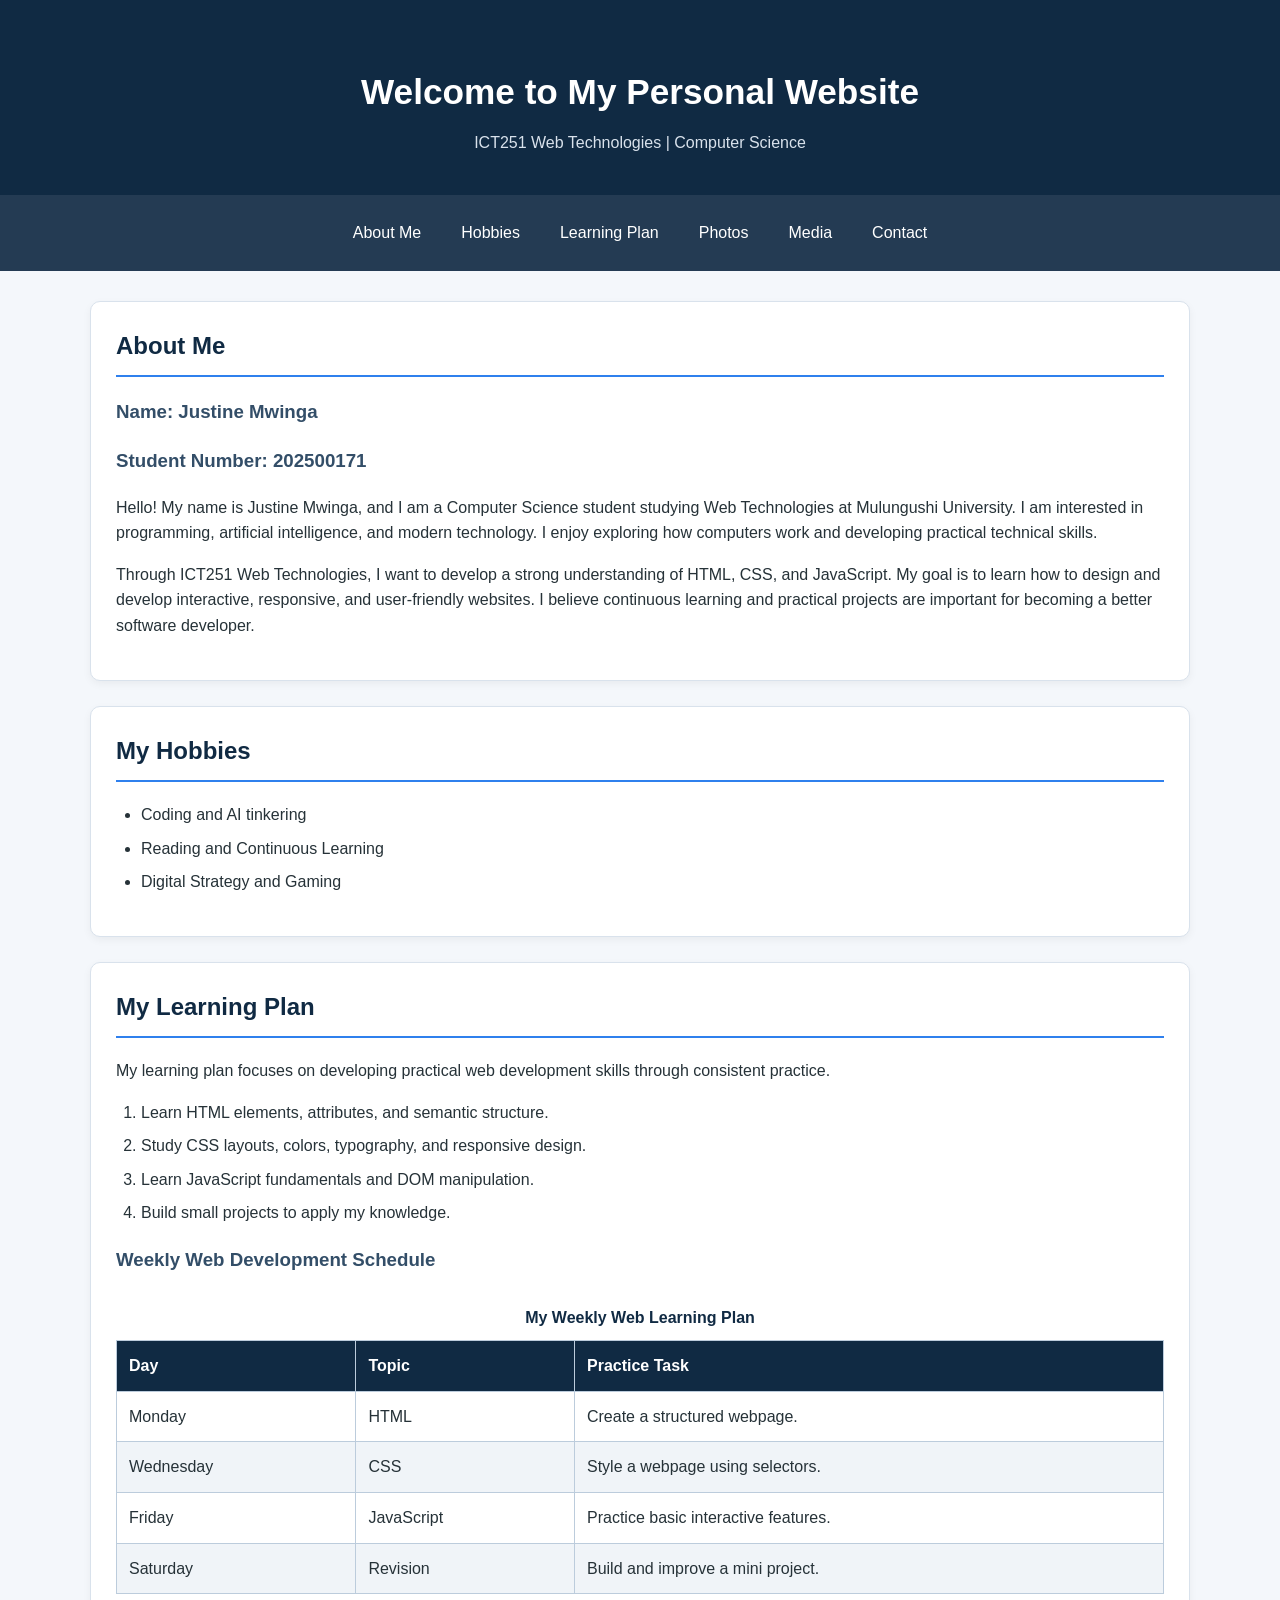
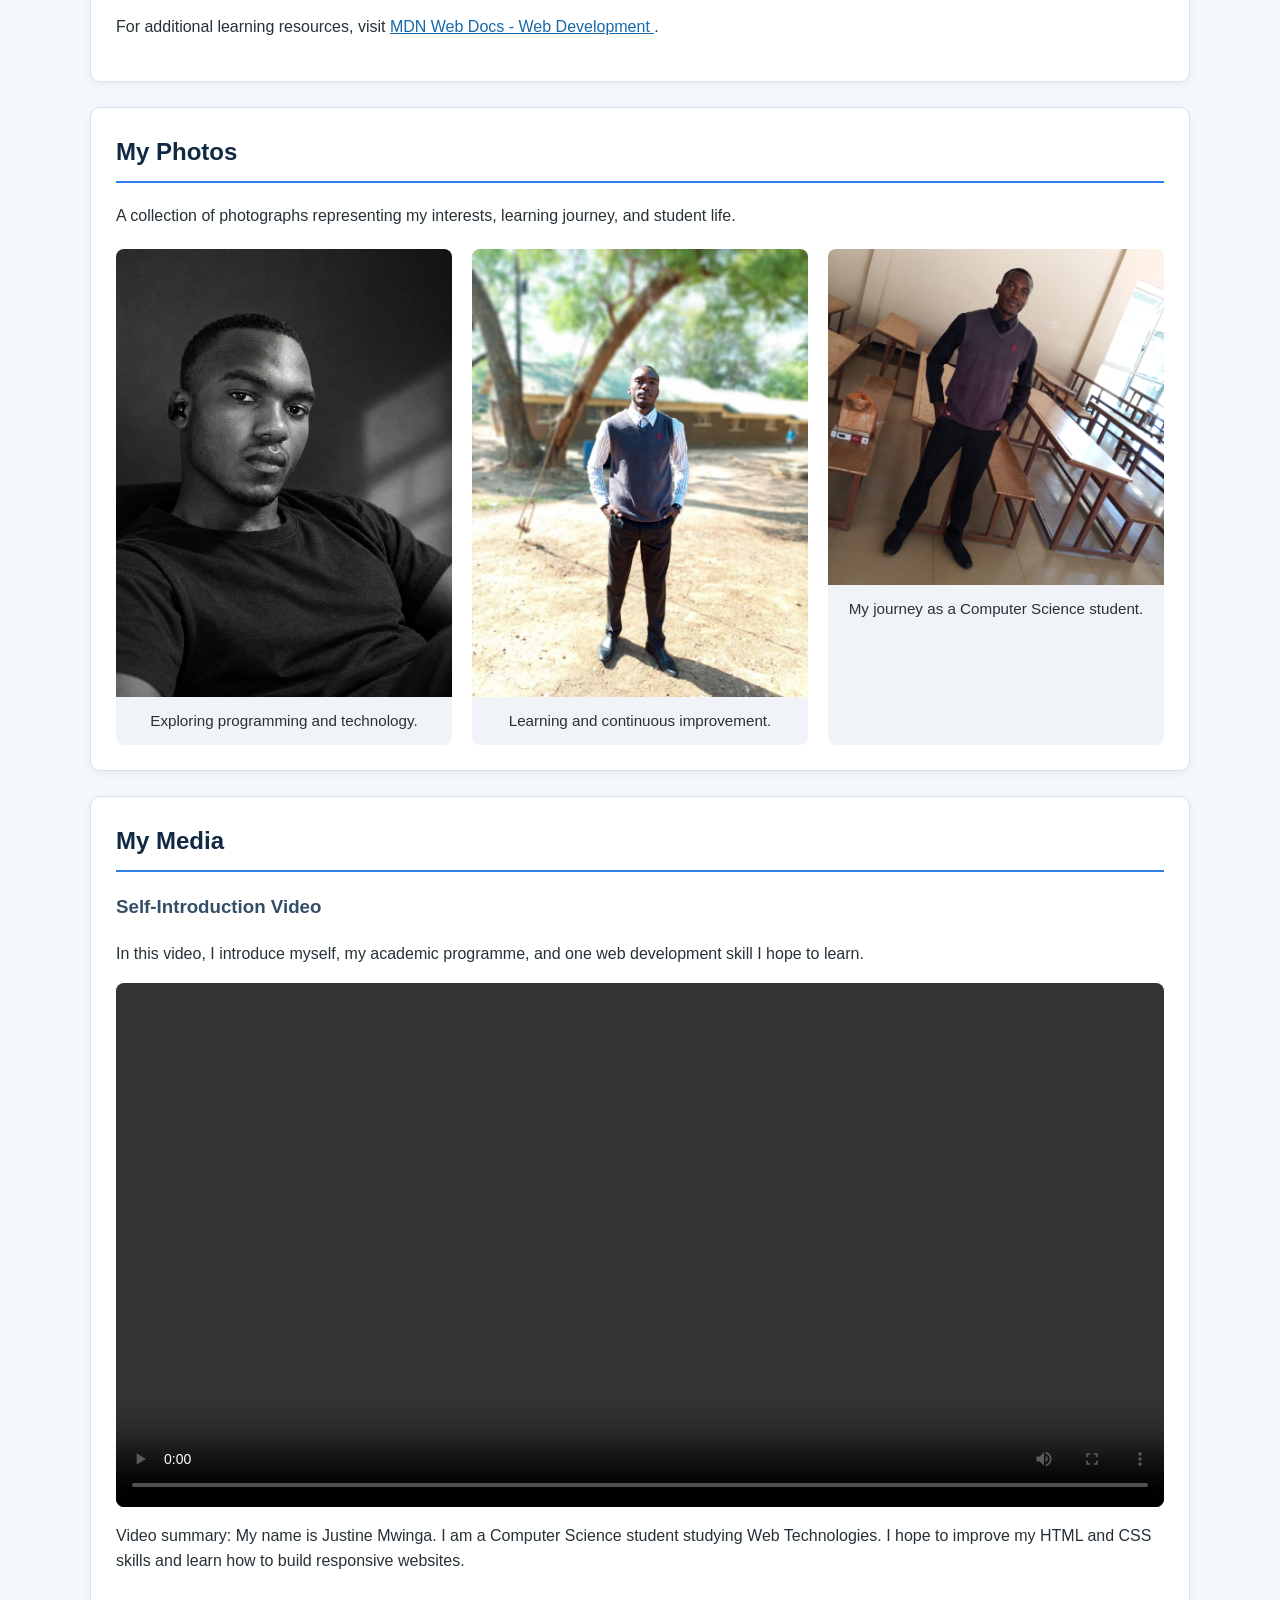
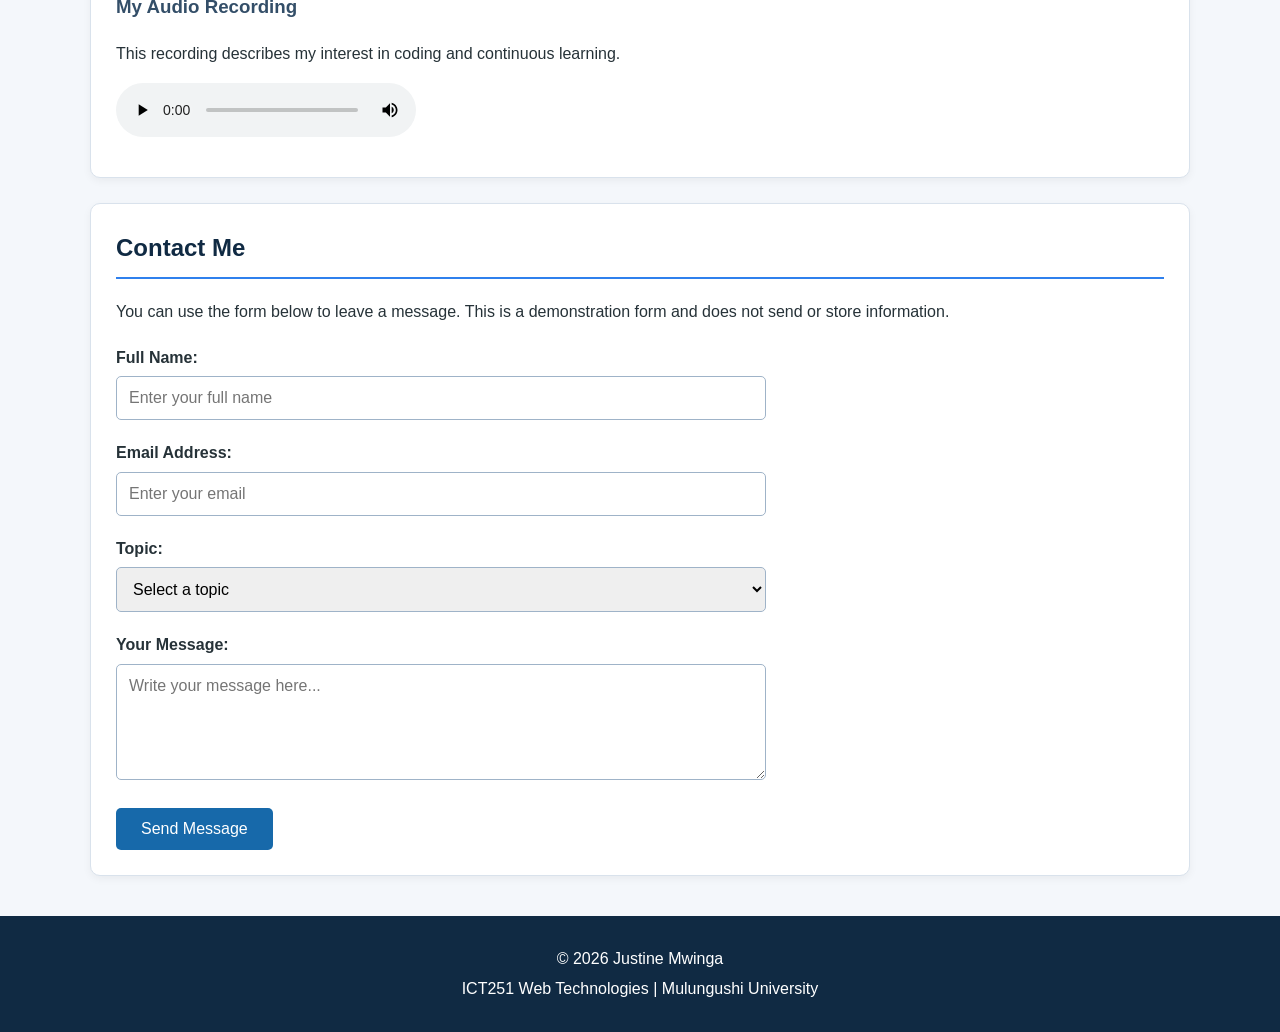
==== index.html @ 76a544ea "feat: complete ICT251 Activity 2 personal website" ====
<!DOCTYPE html>
<html lang="en">

<head>
    <meta charset="UTF-8">
    <meta name="viewport" content="width=device-width, initial-scale=1.0">

    <title>Justine Mwinga | Personal Website</title>

    <link rel="stylesheet" href="css/styles.css">
</head>

<body>

    <!-- HEADER -->
    <header class="site-header">
        <h1>Welcome to My Personal Website</h1>
        <p>ICT251 Web Technologies | Computer Science</p>
    </header>

    <!-- NAVIGATION -->
    <nav class="navbar">
        <a href="#about">About Me</a>
        <a href="#hobbies">Hobbies</a>
        <a href="#learning">Learning Plan</a>
        <a href="#photos">Photos</a>
        <a href="#media">Media</a>
        <a href="#contact">Contact</a>
    </nav>

    <!-- MAIN CONTENT -->
    <main>

        <!-- ABOUT ME -->
        <section id="about" class="content-section">
            <h2>About Me</h2>

            <h3>Name: Justine Mwinga</h3>
            <h3>Student Number: 202500171</h3>

            <p>
                Hello! My name is Justine Mwinga, and I am a Computer
                Science student studying Web Technologies at Mulungushi
                University. I am interested in programming, artificial
                intelligence, and modern technology. I enjoy exploring
                how computers work and developing practical technical
                skills.
            </p>

            <p>
                Through ICT251 Web Technologies, I want to develop
                a strong understanding of HTML, CSS, and JavaScript.
                My goal is to learn how to design and develop
                interactive, responsive, and user-friendly websites.
                I believe continuous learning and practical projects
                are important for becoming a better software developer.
            </p>
        </section>

        <!-- HOBBIES -->
        <section id="hobbies" class="content-section">
            <h2>My Hobbies</h2>

            <ul>
                <li>Coding and AI tinkering</li>
                <li>Reading and Continuous Learning</li>
                <li>Digital Strategy and Gaming</li>
            </ul>
        </section>

        <!-- LEARNING PLAN -->
        <section id="learning" class="content-section">
            <h2>My Learning Plan</h2>

            <p>
                My learning plan focuses on developing practical
                web development skills through consistent practice.
            </p>

            <ol>
                <li>Learn HTML elements, attributes, and semantic structure.</li>
                <li>Study CSS layouts, colors, typography, and responsive design.</li>
                <li>Learn JavaScript fundamentals and DOM manipulation.</li>
                <li>Build small projects to apply my knowledge.</li>
            </ol>

            <h3>Weekly Web Development Schedule</h3>

            <table>
                <caption>My Weekly Web Learning Plan</caption>

                <thead>
                    <tr>
                        <th>Day</th>
                        <th>Topic</th>
                        <th>Practice Task</th>
                    </tr>
                </thead>

                <tbody>
                    <tr>
                        <td>Monday</td>
                        <td>HTML</td>
                        <td>Create a structured webpage.</td>
                    </tr>

                    <tr>
                        <td>Wednesday</td>
                        <td>CSS</td>
                        <td>Style a webpage using selectors.</td>
                    </tr>

                    <tr>
                        <td>Friday</td>
                        <td>JavaScript</td>
                        <td>Practice basic interactive features.</td>
                    </tr>

                    <tr>
                        <td>Saturday</td>
                        <td>Revision</td>
                        <td>Build and improve a mini project.</td>
                    </tr>
                </tbody>
            </table>

            <p>
                For additional learning resources, visit
                <a href="https://developer.mozilla.org/en-US/docs/Web"
                   target="_blank"
                   rel="noopener noreferrer">
                    MDN Web Docs - Web Development
                </a>.
            </p>
        </section>

        <!-- PHOTO GALLERY -->
        <section id="photos" class="content-section">
            <h2>My Photos</h2>

            <p>
                A collection of photographs representing my
                interests, learning journey, and student life.
            </p>

            <div class="gallery">

                <figure>
                    <img src="images/photo1.png"
                         alt="A photograph representing my interest in coding">

                    <figcaption>
                        Exploring programming and technology.
                    </figcaption>
                </figure>

                <figure>
                    <img src="images/photo2.jpg"
                         alt="A photograph representing learning and education">

                    <figcaption>
                        Learning and continuous improvement.
                    </figcaption>
                </figure>

                <figure>
                    <img src="images/photo3.jpg"
                         alt="A photograph representing my university experience">

                    <figcaption>
                        My journey as a Computer Science student.
                    </figcaption>
                </figure>

            </div>
        </section>

        <!-- MEDIA -->
        <section id="media" class="content-section">
            <h2>My Media</h2>

            <h3>Self-Introduction Video</h3>

            <p>
                In this video, I introduce myself, my academic
                programme, and one web development skill I hope
                to learn.
            </p>

            <video controls>
                <source src="videos/introduction.mp4" type="video/mp4">
                Your browser does not support the video element.
            </video>

            <p>
                Video summary: My name is Justine Mwinga. I am a
                Computer Science student studying Web Technologies.
                I hope to improve my HTML and CSS skills and learn
                how to build responsive websites.
            </p>

            <h3>My Audio Recording</h3>

            <p>
                This recording describes my interest in coding
                and continuous learning.
            </p>

            <audio controls>
                <source src="videos/voice.opus" type="audio/mpeg">
                Your browser does not support the audio element.
            </audio>

        </section>

        <!-- CONTACT -->
        <section id="contact" class="content-section">
            <h2>Contact Me</h2>

            <p>
                You can use the form below to leave a message.
                This is a demonstration form and does not send
                or store information.
            </p>

            <form action="#" method="post">

                <div class="form-group">
                    <label for="name">Full Name:</label>

                    <input type="text"
                           id="name"
                           name="name"
                           placeholder="Enter your full name"
                           required>
                </div>

                <div class="form-group">
                    <label for="email">Email Address:</label>

                    <input type="email"
                           id="email"
                           name="email"
                           placeholder="Enter your email"
                           required>
                </div>

                <div class="form-group">
                    <label for="topic">Topic:</label>

                    <select id="topic" name="topic">
                        <option value="">Select a topic</option>
                        <option value="web-development">Web Development</option>
                        <option value="programming">Programming</option>
                        <option value="general">General Inquiry</option>
                    </select>
                </div>

                <div class="form-group">
                    <label for="message">Your Message:</label>

                    <textarea id="message"
                              name="message"
                              rows="5"
                              placeholder="Write your message here..."
                              required></textarea>
                </div>

                <button type="submit">Send Message</button>

            </form>
        </section>

    </main>

    <!-- FOOTER -->
    <footer class="site-footer">
        <p>&copy; 2026 Justine Mwinga</p>
        <p>ICT251 Web Technologies | Mulungushi University</p>
    </footer>

</body>

</html>
---- css/styles.css ----
/* GENERAL STYLING */

* {
    box-sizing: border-box;
}

body {
    margin: 0;
    font-family: Arial, Helvetica, sans-serif;
    font-size: 16px;
    line-height: 1.6;
    color: #263238;
    background-color: #f4f7fb;
}


/* HEADER */

.site-header {
    background-color: #102a43;
    color: white;
    text-align: center;
    padding: 40px 20px;
}

.site-header h1 {
    margin-bottom: 10px;
    font-size: 2.2rem;
}

.site-header p {
    margin: 0;
    color: #d9e2ec;
}


/* NAVIGATION */

.navbar {
    background-color: #243b53;
    display: flex;
    justify-content: center;
    flex-wrap: wrap;
    gap: 10px;
    padding: 15px;
}

.navbar a {
    color: white;
    text-decoration: none;
    padding: 10px 15px;
    border-radius: 5px;
    transition: background-color 0.3s ease;
}

.navbar a:hover,
.navbar a:focus {
    background-color: #486581;
    outline: 2px solid #9fb3c8;
}


/* MAIN CONTENT */

main {
    width: 90%;
    max-width: 1100px;
    margin: 30px auto;
}


/* REPEATED SECTIONS */

.content-section {
    background-color: white;
    padding: 25px;
    margin-bottom: 25px;
    border: 1px solid #d9e2ec;
    border-radius: 10px;
    box-shadow: 0 3px 8px rgba(0, 0, 0, 0.05);
}

.content-section h2 {
    color: #102a43;
    border-bottom: 2px solid #2f80ed;
    padding-bottom: 10px;
    margin-top: 0;
}

.content-section h3 {
    color: #334e68;
}


/* LISTS */

ul,
ol {
    padding-left: 25px;
}

li {
    margin-bottom: 8px;
}


/* TABLE */

table {
    width: 100%;
    border-collapse: collapse;
    margin: 20px 0;
    background-color: white;
}

caption {
    font-weight: bold;
    padding: 10px;
    color: #102a43;
}

th,
td {
    border: 1px solid #bcccdc;
    padding: 12px;
    text-align: left;
}

th {
    background-color: #102a43;
    color: white;
}

tbody tr:nth-child(even) {
    background-color: #f0f4f8;
}


/* LINKS */

a {
    color: #1769aa;
}

a:hover {
    color: #0b3c70;
}


/* PHOTO GALLERY */

.gallery {
    display: grid;
    grid-template-columns: repeat(auto-fit, minmax(220px, 1fr));
    gap: 20px;
    margin-top: 20px;
}

.gallery figure {
    margin: 0;
    background-color: #f0f4f8;
    border-radius: 8px;
    overflow: hidden;
}

.gallery img {
    width: 100%;
    max-width: 100%;
    height: auto;
    display: block;
}

.gallery figcaption {
    padding: 12px;
    text-align: center;
    font-size: 0.95rem;
}


/* VIDEO AND AUDIO */

video,
audio {
    display: block;
    max-width: 100%;
    margin: 15px 0;
}

video {
    width: 100%;
    border-radius: 8px;
}


/* CONTACT FORM */

form {
    max-width: 650px;
    margin-top: 20px;
}

.form-group {
    margin-bottom: 20px;
}

label {
    display: block;
    font-weight: bold;
    margin-bottom: 6px;
}

input,
select,
textarea {
    width: 100%;
    padding: 12px;
    border: 1px solid #9fb3c8;
    border-radius: 5px;
    font-family: inherit;
    font-size: 1rem;
}

input:focus,
select:focus,
textarea:focus {
    outline: 2px solid #2f80ed;
    border-color: #2f80ed;
}

textarea {
    resize: vertical;
}

button {
    background-color: #1769aa;
    color: white;
    border: none;
    padding: 12px 25px;
    border-radius: 5px;
    font-size: 1rem;
    cursor: pointer;
}

button:hover,
button:focus {
    background-color: #0b3c70;
}


/* FOOTER */

.site-footer {
    background-color: #102a43;
    color: white;
    text-align: center;
    padding: 25px;
    margin-top: 40px;
}

.site-footer p {
    margin: 5px;
}


/* MOBILE RESPONSIVENESS */

@media (max-width: 600px) {

    .site-header h1 {
        font-size: 1.6rem;
    }

    .navbar {
        flex-direction: column;
        align-items: stretch;
        text-align: center;
    }

    main {
        width: 94%;
        margin: 15px auto;
    }

    .content-section {
        padding: 18px;
    }

    table {
        font-size: 0.85rem;
    }

    th,
    td {
        padding: 8px;
    }
}
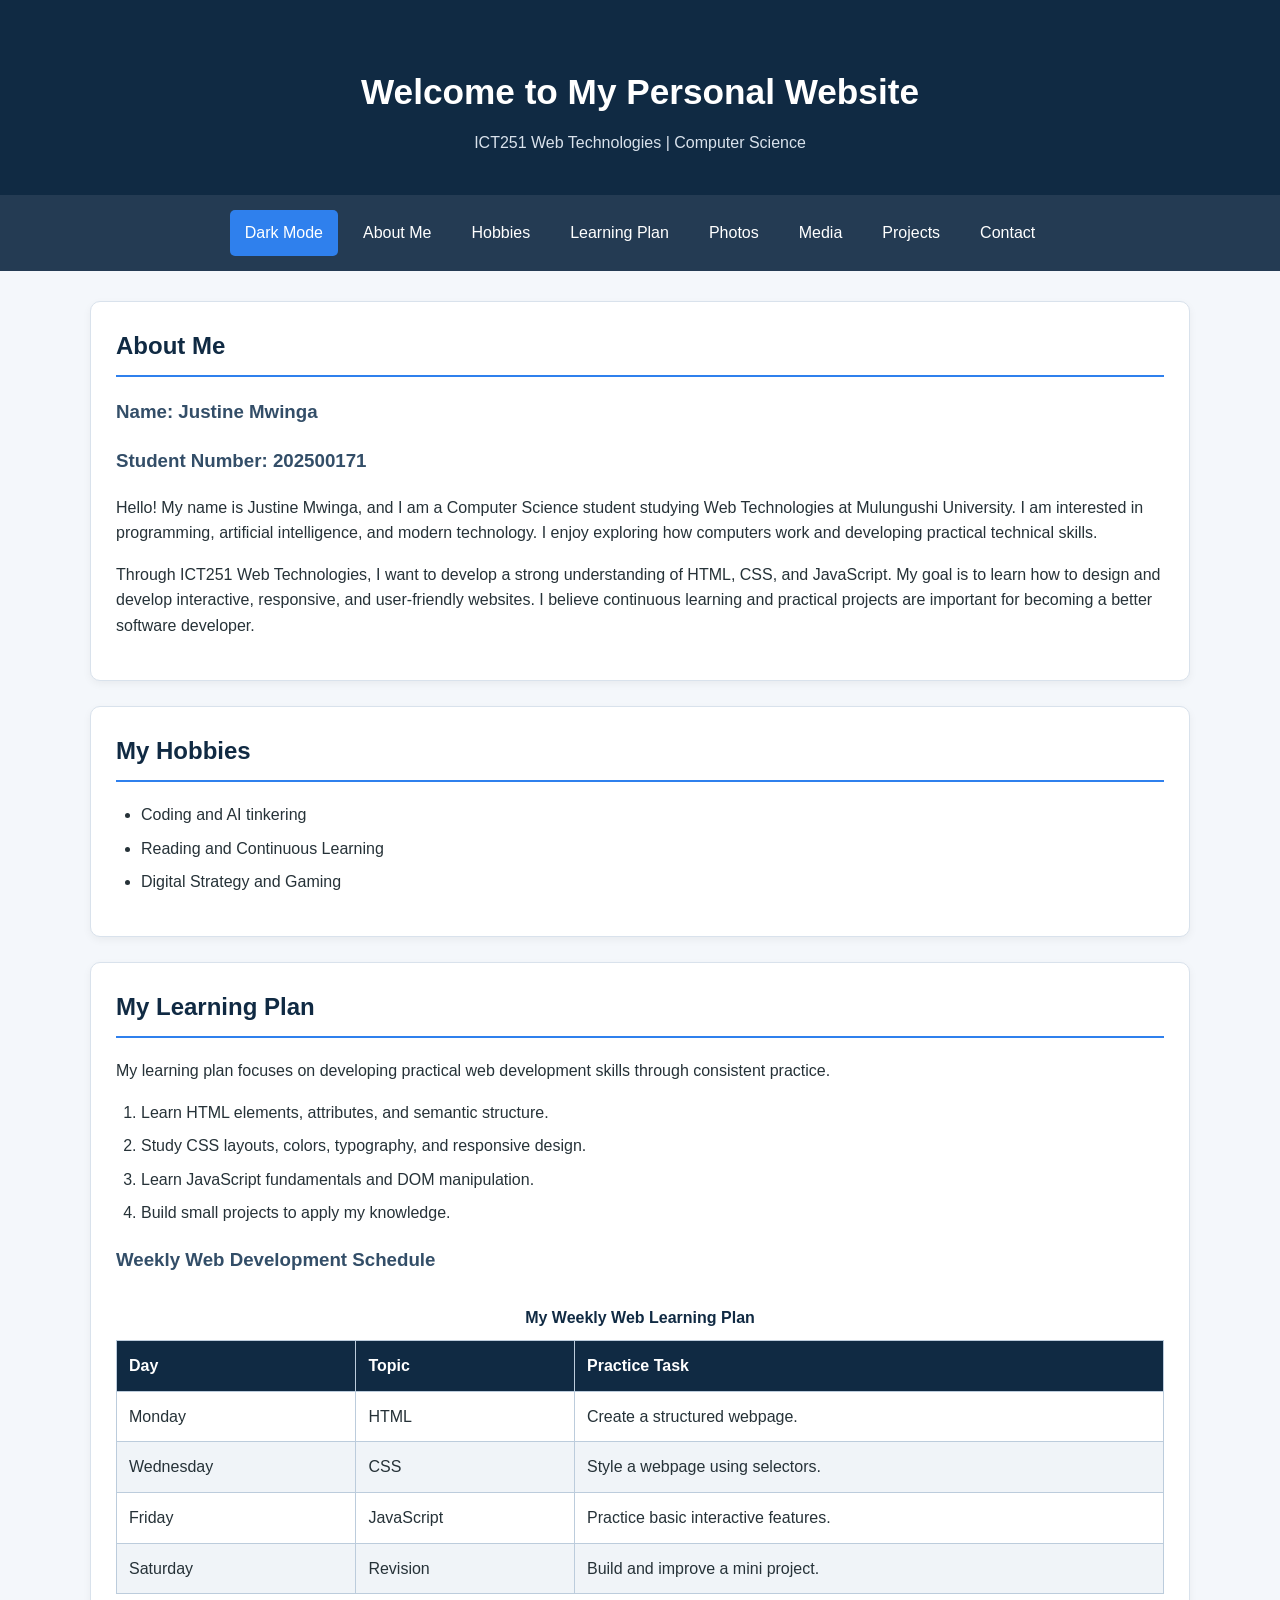
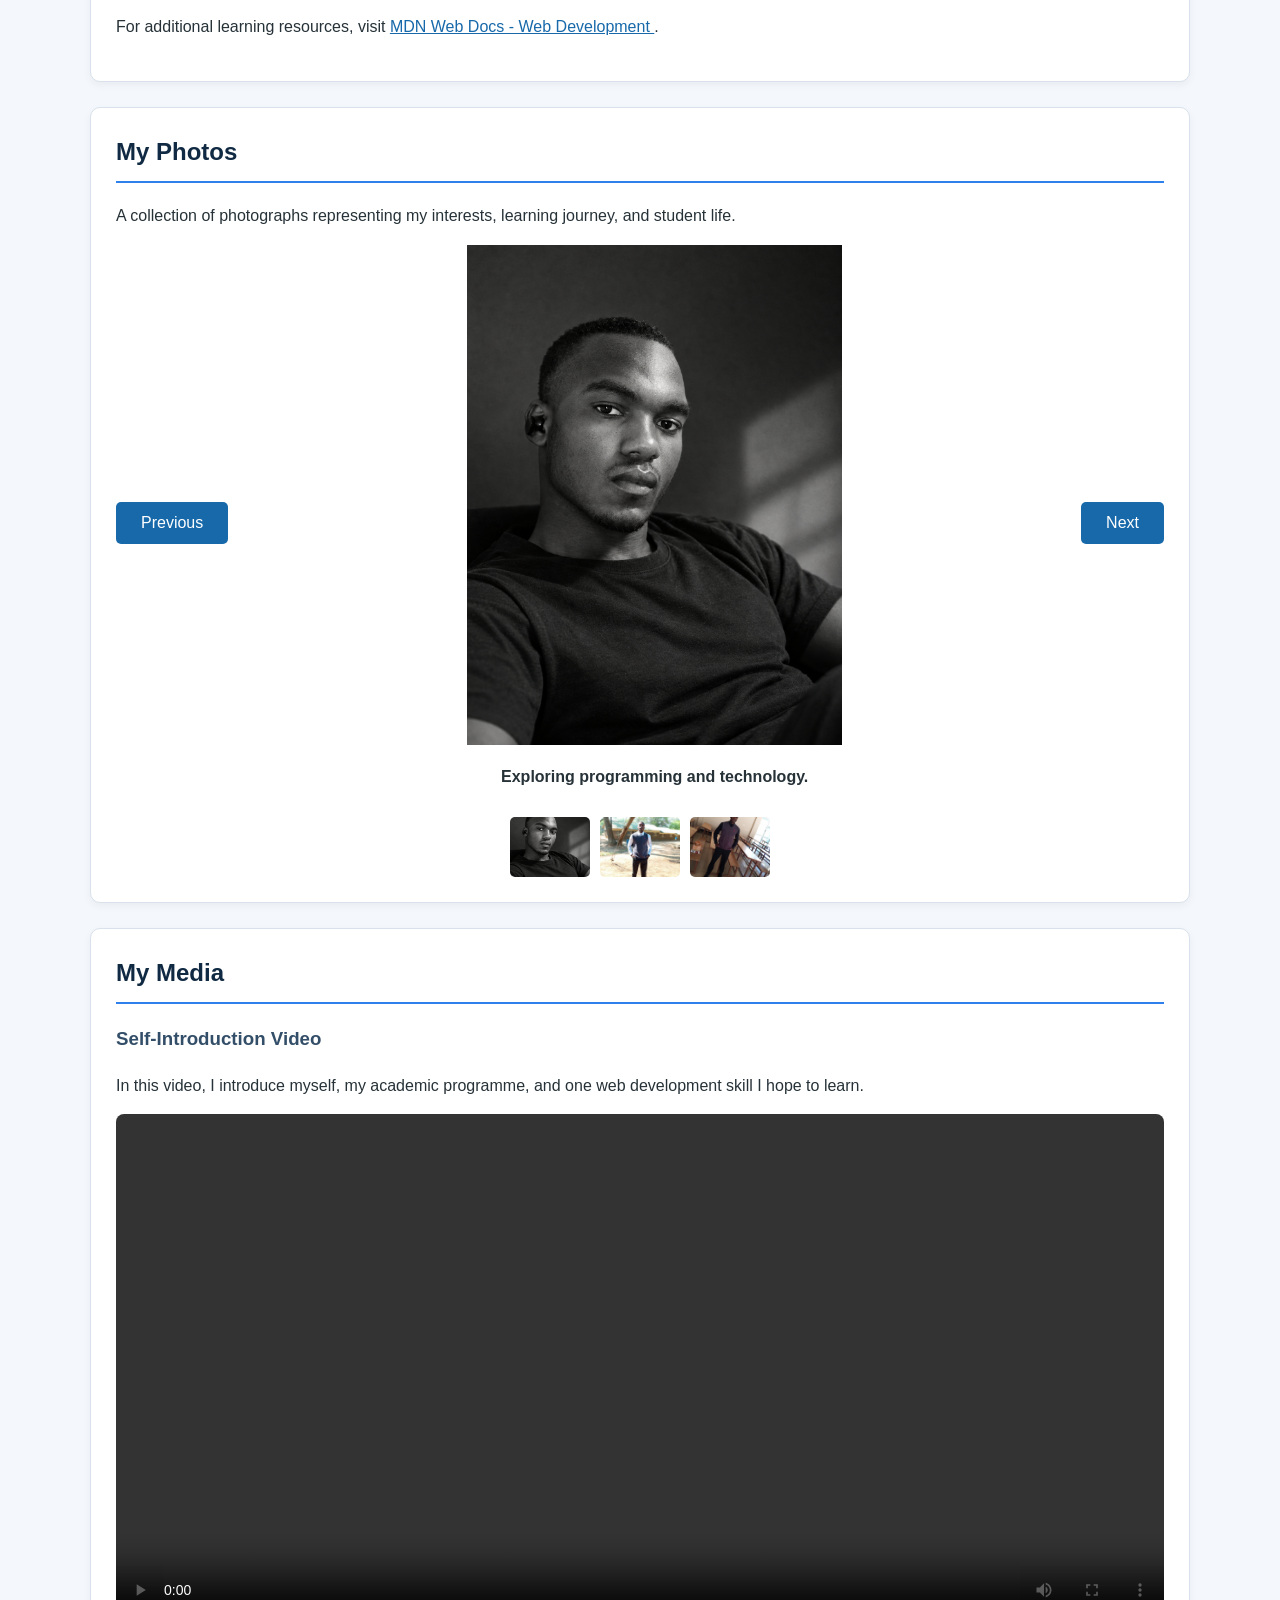
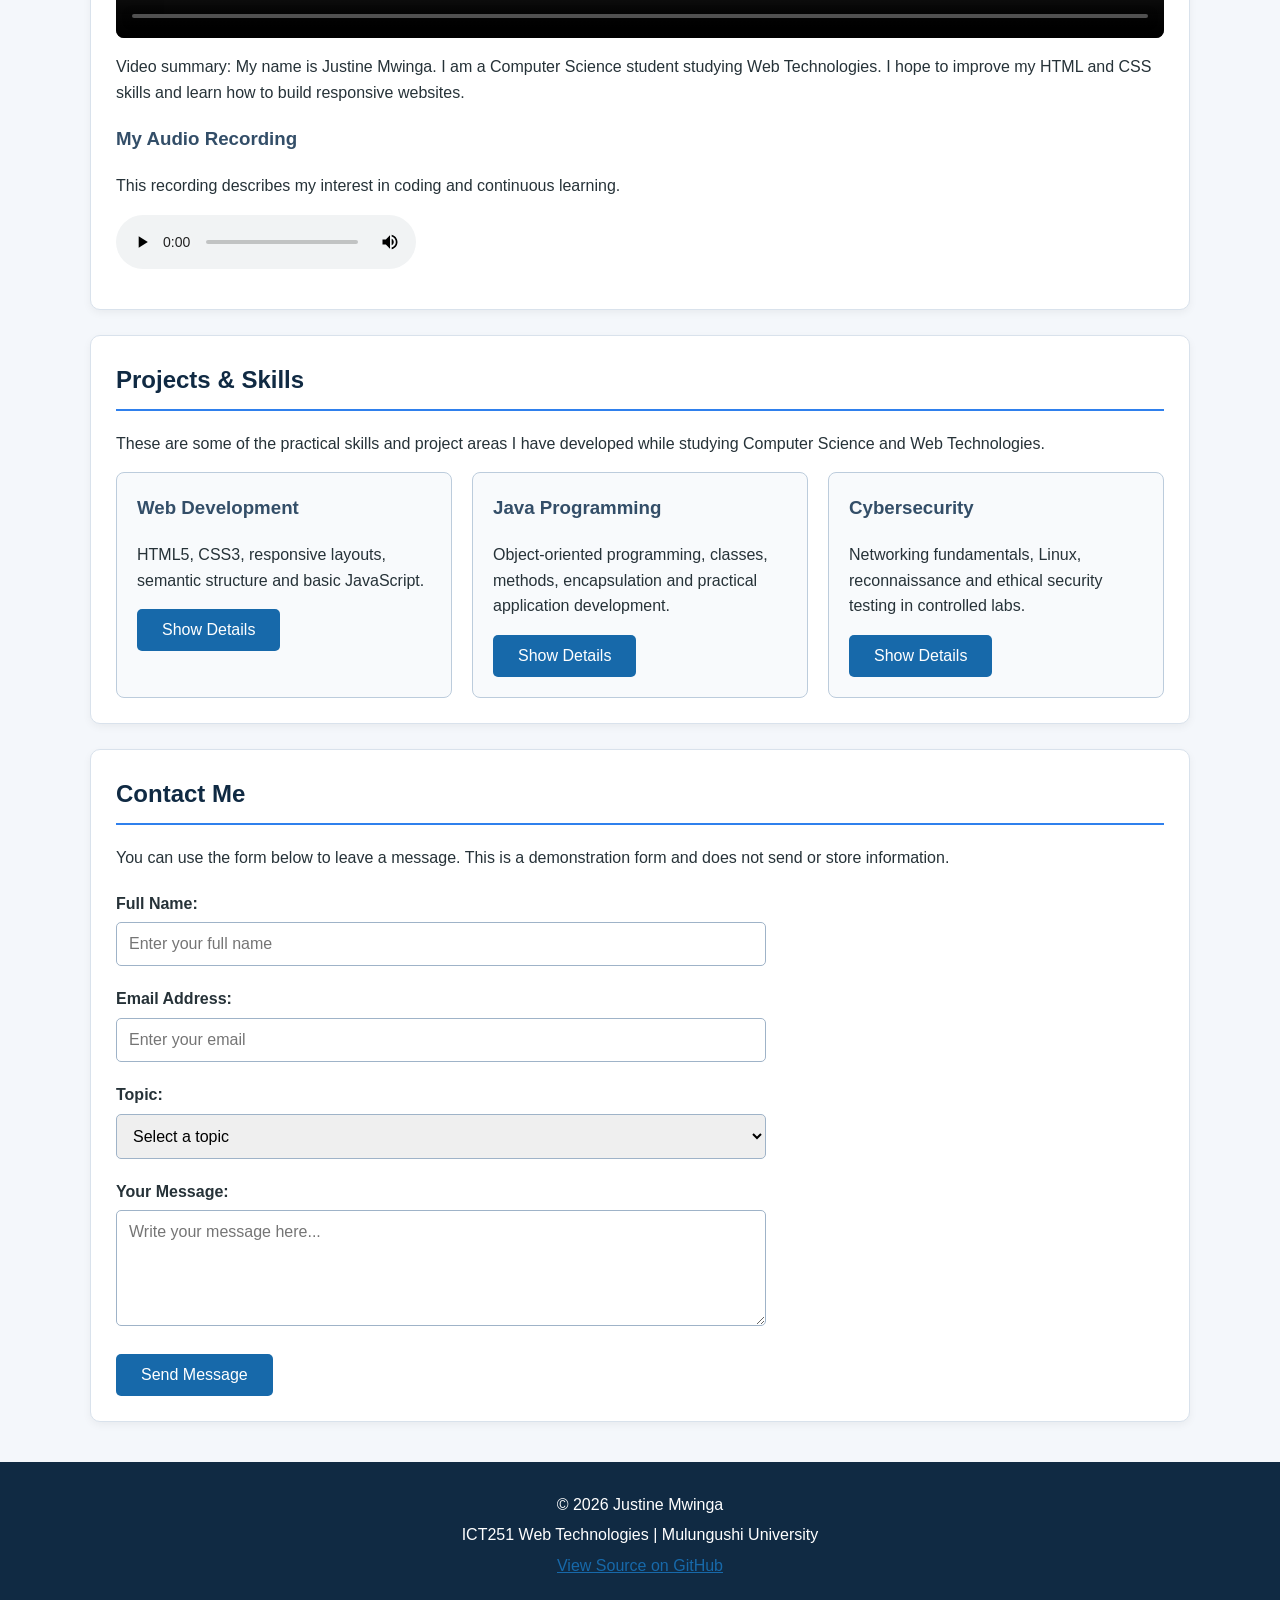
==== commit ce2a6e11: "Complete ICT251 Activity 3" ====
--- a/index.html
+++ b/index.html
@@ -8,6 +8,7 @@
     <title>Justine Mwinga | Personal Website</title>
 
     <link rel="stylesheet" href="css/styles.css">
+    <script src="js/script.js" defer></script>
 </head>
 
 <body>
@@ -19,12 +20,14 @@
     </header>
 
     <!-- NAVIGATION -->
-    <nav class="navbar">
+    <nav class="navbar" aria-label="Main navigation">
+        <button type="button" id="theme-toggle" class="nav-action">Dark Mode</button>
         <a href="#about">About Me</a>
         <a href="#hobbies">Hobbies</a>
         <a href="#learning">Learning Plan</a>
         <a href="#photos">Photos</a>
         <a href="#media">Media</a>
+        <a href="#projects">Projects</a>
         <a href="#contact">Contact</a>
     </nav>
 
@@ -143,35 +146,20 @@
                 interests, learning journey, and student life.
             </p>
 
-            <div class="gallery">
-
-                <figure>
-                    <img src="images/photo1.png"
+            <div class="gallery-viewer">
+                <button type="button" id="previous-photo">Previous</button>
+                <figure class="featured-photo">
+                    <img id="gallery-image" src="images/photo1.png"
                          alt="A photograph representing my interest in coding">
-
-                    <figcaption>
-                        Exploring programming and technology.
-                    </figcaption>
+                    <figcaption id="gallery-caption">Exploring programming and technology.</figcaption>
                 </figure>
-
-                <figure>
-                    <img src="images/photo2.jpg"
-                         alt="A photograph representing learning and education">
-
-                    <figcaption>
-                        Learning and continuous improvement.
-                    </figcaption>
-                </figure>
-
-                <figure>
-                    <img src="images/photo3.jpg"
-                         alt="A photograph representing my university experience">
-
-                    <figcaption>
-                        My journey as a Computer Science student.
-                    </figcaption>
-                </figure>
-
+                <button type="button" id="next-photo">Next</button>
+            </div>
+
+            <div class="gallery-thumbnails" aria-label="Photo gallery">
+                <img src="images/photo1.png" alt="Coding and technology thumbnail">
+                <img src="images/photo2.jpg" alt="Learning and education thumbnail">
+                <img src="images/photo3.jpg" alt="University experience thumbnail">
             </div>
         </section>
 
@@ -207,10 +195,45 @@
             </p>
 
             <audio controls>
-                <source src="videos/voice.opus" type="audio/mpeg">
+                <source src="videos/voice.opus" type="audio/ogg; codecs=opus">
                 Your browser does not support the audio element.
             </audio>
 
+        </section>
+
+        <!-- PROJECTS / SKILLS -->
+        <section id="projects" class="content-section">
+            <h2>Projects &amp; Skills</h2>
+            <p>These are some of the practical skills and project areas I have developed while studying Computer Science and Web Technologies.</p>
+
+            <div class="project-grid">
+                <article class="project-card">
+                    <h3>Web Development</h3>
+                    <p>HTML5, CSS3, responsive layouts, semantic structure and basic JavaScript.</p>
+                    <button type="button" class="details-toggle" aria-expanded="false">Show Details</button>
+                    <div class="project-details" hidden>
+                        <p>I can structure pages with semantic HTML, style them with external CSS and add interactive behaviour with JavaScript and DOM events.</p>
+                    </div>
+                </article>
+
+                <article class="project-card">
+                    <h3>Java Programming</h3>
+                    <p>Object-oriented programming, classes, methods, encapsulation and practical application development.</p>
+                    <button type="button" class="details-toggle" aria-expanded="false">Show Details</button>
+                    <div class="project-details" hidden>
+                        <p>I am developing Java applications using OOP principles and modern project structures.</p>
+                    </div>
+                </article>
+
+                <article class="project-card">
+                    <h3>Cybersecurity</h3>
+                    <p>Networking fundamentals, Linux, reconnaissance and ethical security testing in controlled labs.</p>
+                    <button type="button" class="details-toggle" aria-expanded="false">Show Details</button>
+                    <div class="project-details" hidden>
+                        <p>My cybersecurity learning includes practical lab work, network discovery and vulnerability investigation in authorized environments.</p>
+                    </div>
+                </article>
+            </div>
         </section>
 
         <!-- CONTACT -->
@@ -267,6 +290,7 @@
                 </div>
 
                 <button type="submit">Send Message</button>
+                <p id="form-feedback" class="form-feedback" aria-live="polite"></p>
 
             </form>
         </section>
@@ -277,6 +301,7 @@
     <footer class="site-footer">
         <p>&copy; 2026 Justine Mwinga</p>
         <p>ICT251 Web Technologies | Mulungushi University</p>
+        <p><a href="https://github.com/infintyknowledge0/myweb-" target="_blank" rel="noopener noreferrer">View Source on GitHub</a></p>
     </footer>
 
 </body>
--- a/css/styles.css
+++ b/css/styles.css
@@ -293,4 +293,161 @@
     td {
         padding: 8px;
     }
-}+}
+
+/* ACTIVITY 3 INTERACTIVE FEATURES */
+.nav-action {
+    background-color: #2f80ed;
+    padding: 10px 15px;
+}
+
+.nav-action:hover,
+.nav-action:focus {
+    background-color: #0b3c70;
+}
+
+.project-grid {
+    display: grid;
+    grid-template-columns: repeat(auto-fit, minmax(220px, 1fr));
+    gap: 20px;
+}
+
+.project-card {
+    padding: 20px;
+    border: 1px solid #bcccdc;
+    border-radius: 8px;
+    background-color: #f8fafc;
+}
+
+.project-card h3 {
+    margin-top: 0;
+}
+
+.project-details {
+    margin-top: 15px;
+    padding: 12px;
+    border-left: 4px solid #2f80ed;
+    background-color: #eaf2fb;
+}
+
+.gallery-viewer {
+    display: grid;
+    grid-template-columns: auto minmax(0, 1fr) auto;
+    align-items: center;
+    gap: 15px;
+}
+
+.featured-photo {
+    margin: 0;
+    text-align: center;
+}
+
+.featured-photo img {
+    width: 100%;
+    max-width: 700px;
+    max-height: 500px;
+    object-fit: contain;
+    border-radius: 8px;
+}
+
+.featured-photo figcaption {
+    padding: 12px;
+    font-weight: bold;
+}
+
+.gallery-thumbnails {
+    display: flex;
+    gap: 10px;
+    margin-top: 15px;
+    justify-content: center;
+}
+
+.gallery-thumbnails img {
+    width: 80px;
+    height: 60px;
+    object-fit: cover;
+    border-radius: 5px;
+}
+
+.form-feedback {
+    padding: 12px;
+    border-radius: 5px;
+    margin-top: 15px;
+}
+
+.form-feedback:empty {
+    display: none;
+}
+
+.form-feedback.error {
+    background-color: #fdecec;
+    color: #8a1c1c;
+    border: 1px solid #e0a0a0;
+}
+
+.form-feedback.success {
+    background-color: #eaf7ed;
+    color: #185c2b;
+    border: 1px solid #9ac9a5;
+}
+
+/* Activity 3 dark theme */
+body.dark-theme {
+    color: #e6edf3;
+    background-color: #111827;
+}
+
+body.dark-theme .content-section {
+    background-color: #1f2937;
+    border-color: #374151;
+}
+
+body.dark-theme .content-section h2,
+body.dark-theme .content-section h3,
+body.dark-theme caption {
+    color: #dbeafe;
+}
+
+body.dark-theme .project-card {
+    background-color: #273449;
+    border-color: #4b5563;
+}
+
+body.dark-theme .project-details {
+    background-color: #1e3a5f;
+}
+
+body.dark-theme table {
+    background-color: #1f2937;
+}
+
+body.dark-theme tbody tr:nth-child(even) {
+    background-color: #273449;
+}
+
+body.dark-theme input,
+body.dark-theme select,
+body.dark-theme textarea {
+    background-color: #111827;
+    color: #f9fafb;
+    border-color: #6b7280;
+}
+
+body.dark-theme .site-footer a,
+body.dark-theme a {
+    color: #7dd3fc;
+}
+
+@media (max-width: 600px) {
+    .gallery-viewer {
+        grid-template-columns: 1fr;
+    }
+
+    .gallery-viewer button {
+        width: 100%;
+    }
+
+    .gallery-thumbnails {
+        flex-wrap: wrap;
+    }
+}
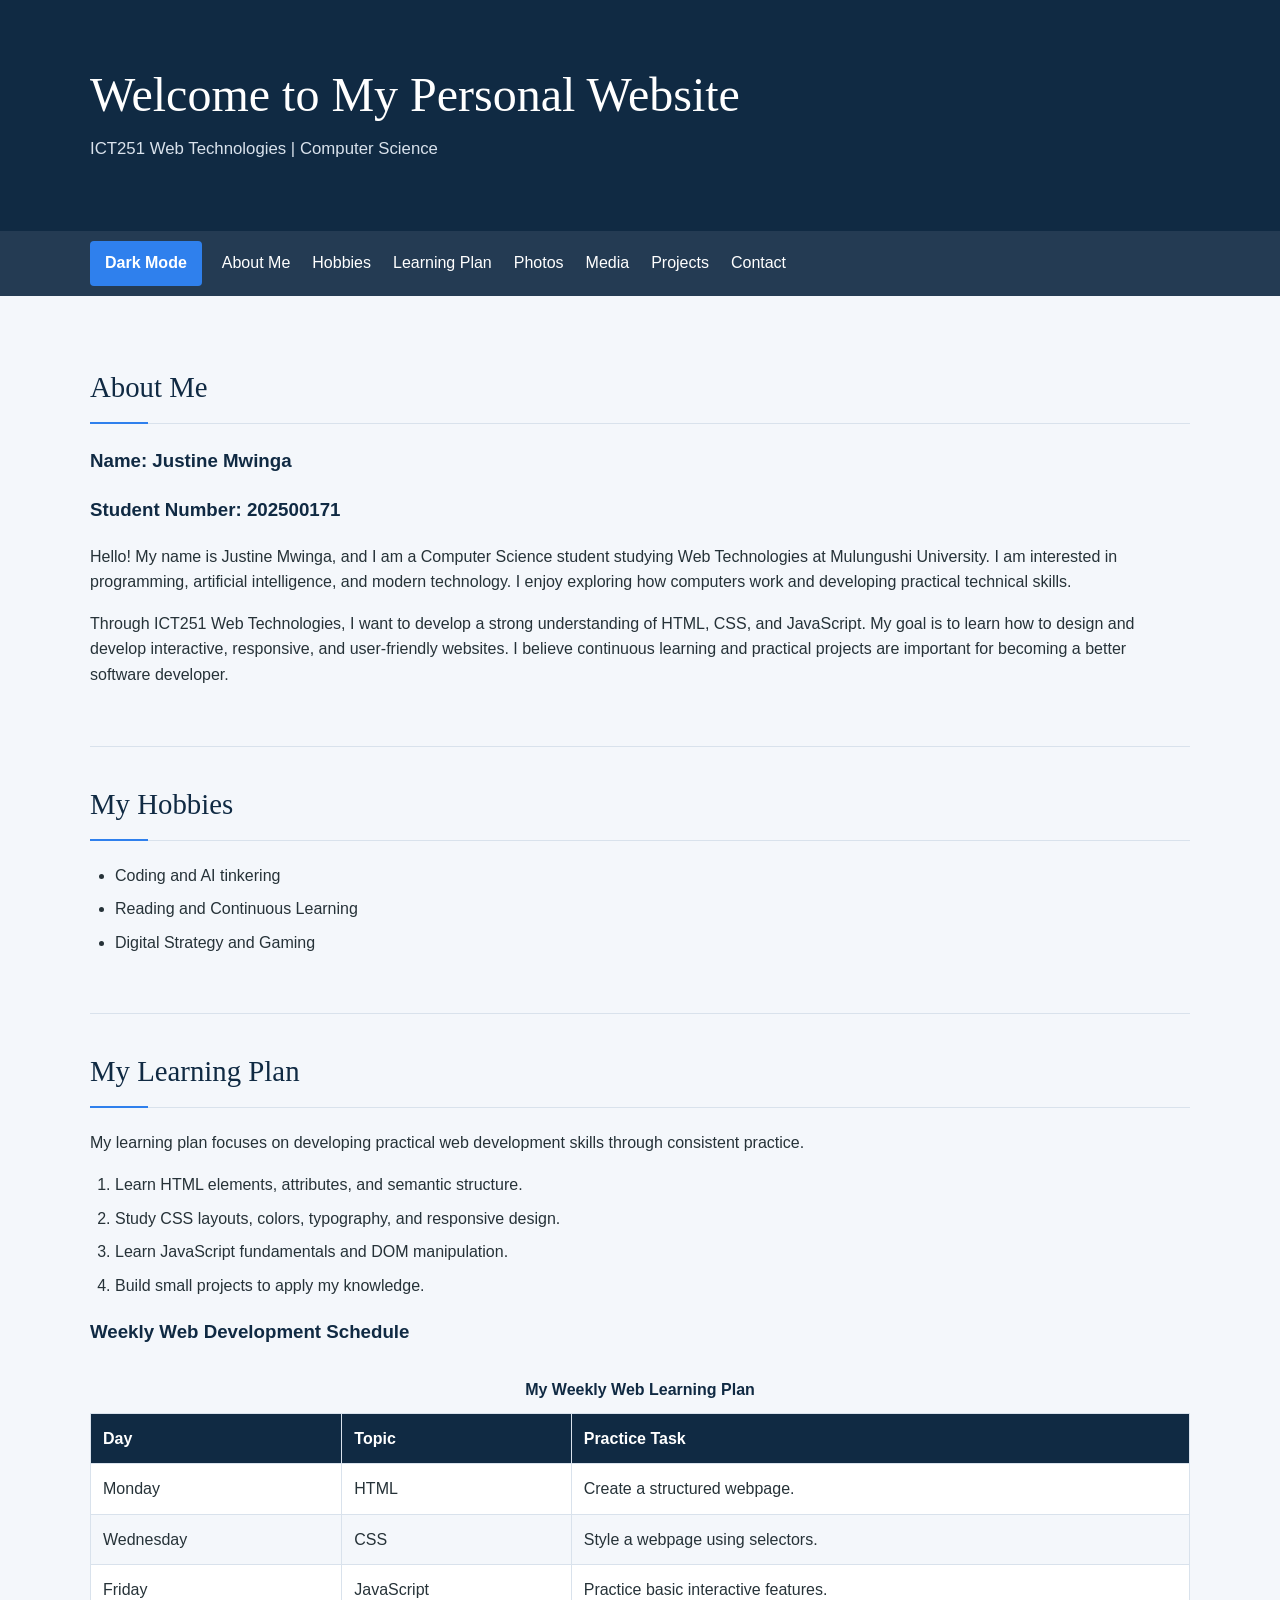
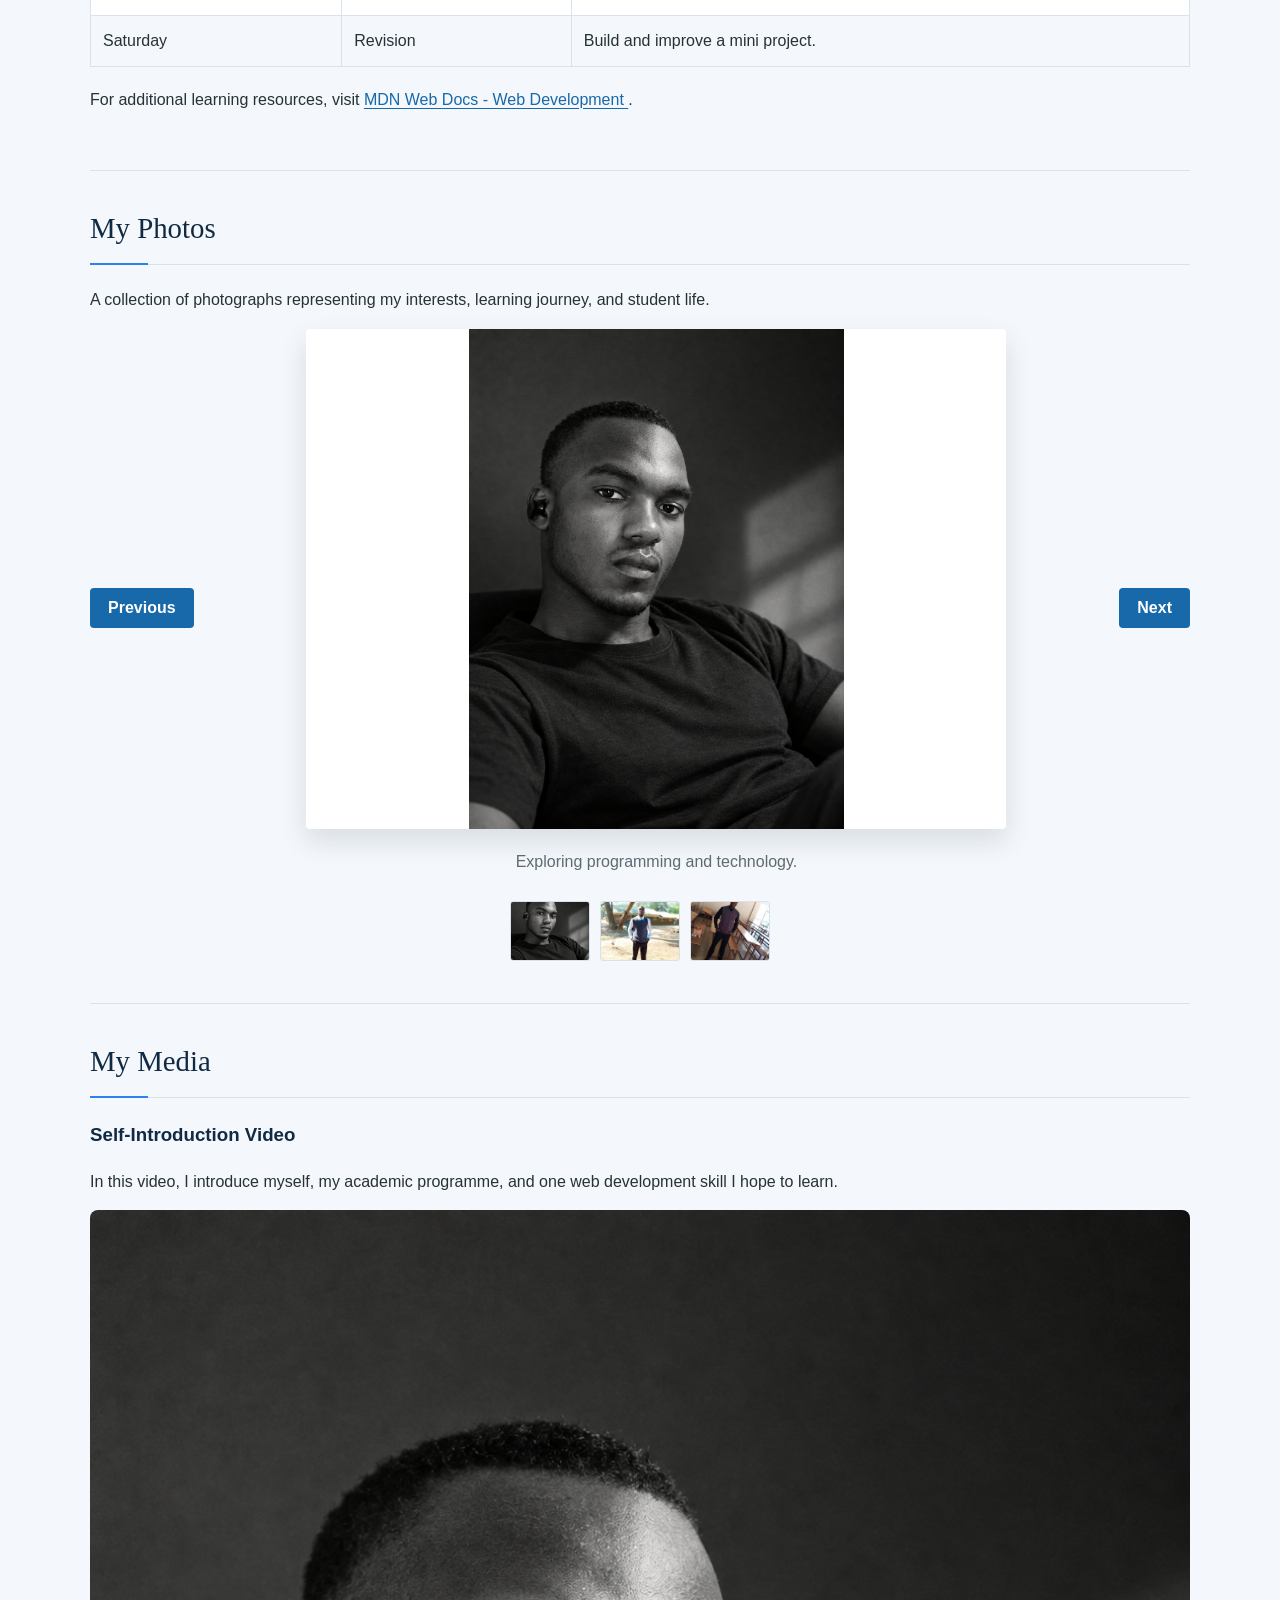
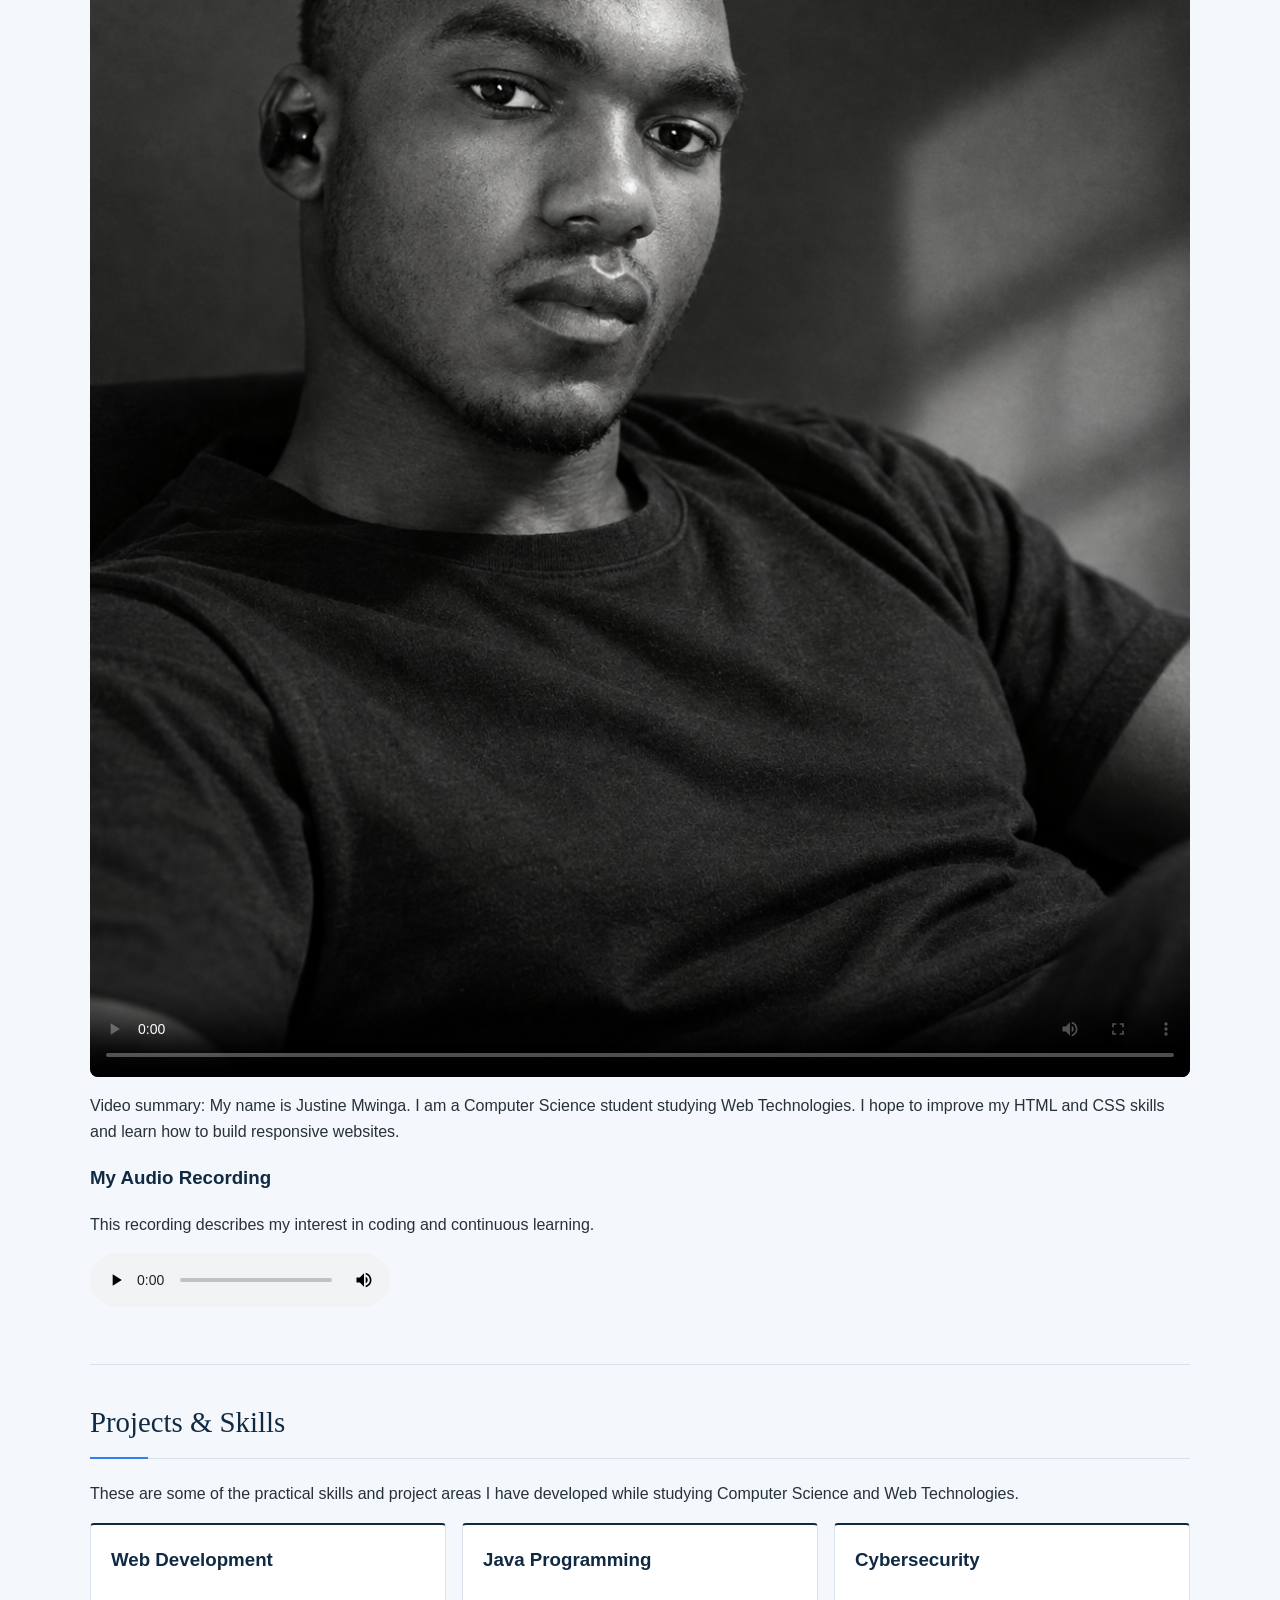
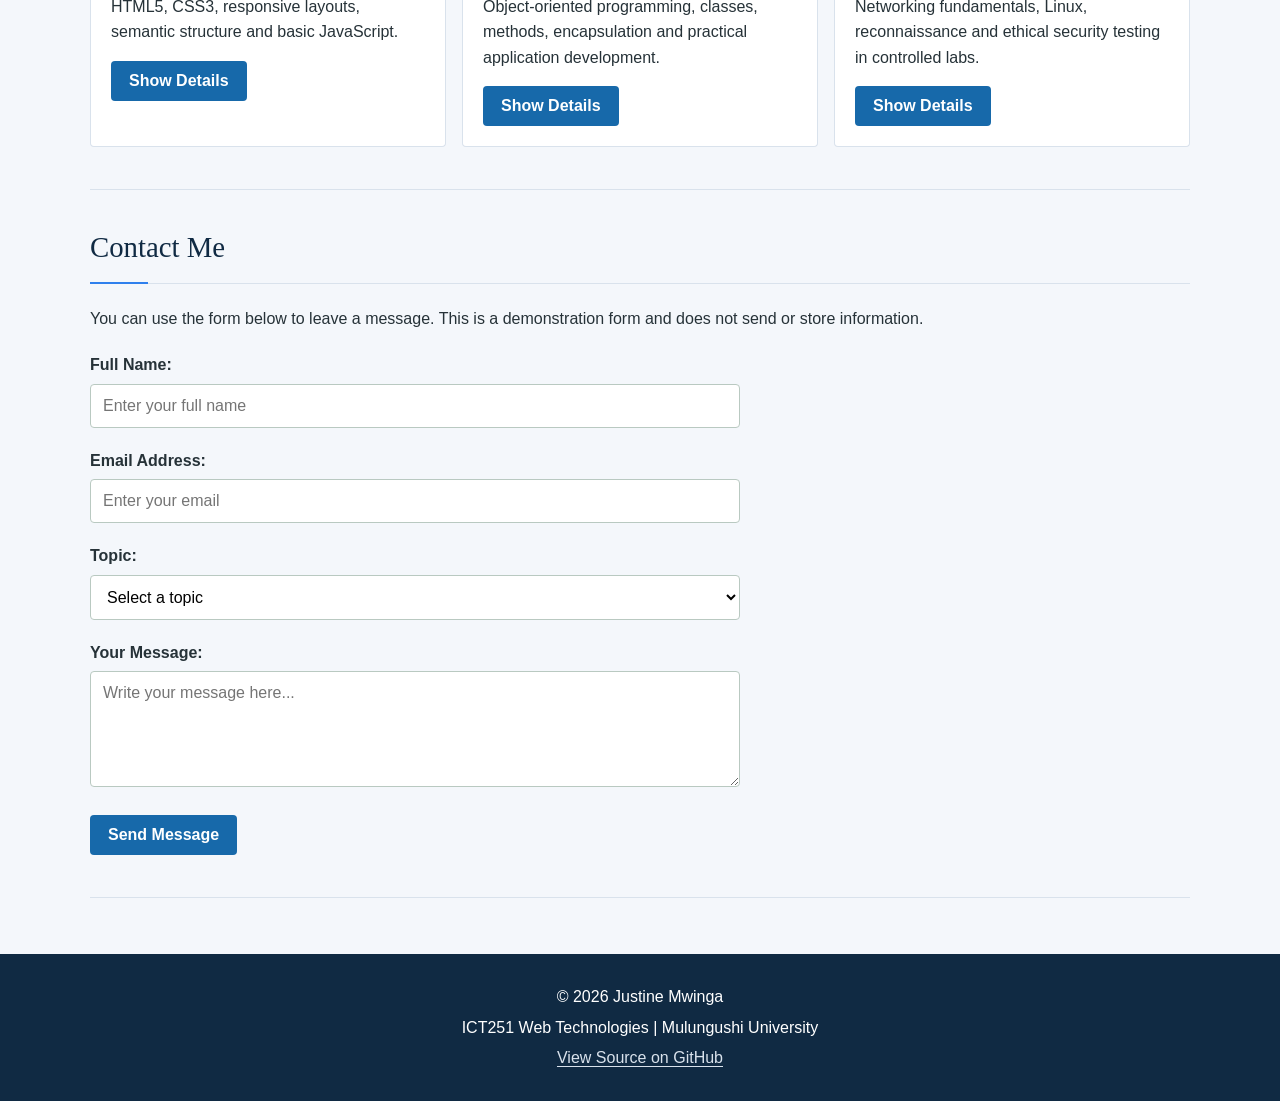
==== commit 4b8db6aa: "changed the color from green to blue" ====
--- a/index.html
+++ b/index.html
@@ -175,7 +175,7 @@
                 to learn.
             </p>
 
-            <video controls>
+            <video controls poster="images/photo1.png">
                 <source src="videos/introduction.mp4" type="video/mp4">
                 Your browser does not support the video element.
             </video>
--- a/css/styles.css
+++ b/css/styles.css
@@ -451,3 +451,323 @@
         flex-wrap: wrap;
     }
 }
+
+/* EDITORIAL VISUAL REFINEMENT */
+:root {
+    --page: #f4f7fb;
+    --surface: #ffffff;
+    --ink: #263238;
+    --muted: #5d6b73;
+    --forest: #102a43;
+    --forest-deep: #243b53;
+    --accent: #1769aa;
+    --accent-hover: #0b3c70;
+    --line: #d9e2ec;
+    --soft: #eaf2fb;
+}
+
+body {
+    color: var(--ink);
+    background-color: var(--page);
+    font-family: 'Trebuchet MS', 'Segoe UI', sans-serif;
+}
+
+.site-header {
+    padding: 68px max(5vw, calc((100% - 1100px) / 2));
+    background-color: var(--forest);
+    text-align: left;
+}
+
+.site-header h1 {
+    max-width: 760px;
+    margin: 0 0 14px;
+    font-family: Georgia, 'Times New Roman', serif;
+    font-size: 3rem;
+    font-weight: 500;
+    line-height: 1.12;
+}
+
+.site-header p {
+    color: #d9e2ec;
+    font-size: 1.05rem;
+}
+
+.navbar {
+    position: sticky;
+    top: 0;
+    z-index: 10;
+    justify-content: flex-start;
+    gap: 4px 18px;
+    padding: 10px max(5vw, calc((100% - 1100px) / 2));
+    background-color: var(--forest-deep);
+}
+
+.navbar a {
+    padding: 9px 2px;
+    border-bottom: 2px solid transparent;
+    border-radius: 0;
+    color: #ffffff;
+    white-space: nowrap;
+    transition: border-color 180ms ease, color 180ms ease;
+}
+
+.navbar a:hover,
+.navbar a:focus-visible {
+    border-bottom-color: #9fb3c8;
+    background: transparent;
+    color: #ffffff;
+    outline: none;
+}
+
+.navbar a:focus-visible,
+button:focus-visible,
+a:focus-visible,
+input:focus-visible,
+select:focus-visible,
+textarea:focus-visible {
+    outline: 3px solid #d98b6d;
+    outline-offset: 3px;
+}
+
+main {
+    width: min(90%, 1100px);
+    margin: 34px auto 56px;
+}
+
+.content-section {
+    margin: 0;
+    padding: 34px 0 42px;
+    border: 0;
+    border-bottom: 1px solid var(--line);
+    border-radius: 0;
+    background: transparent;
+    box-shadow: none;
+}
+
+.content-section h2 {
+    position: relative;
+    margin-bottom: 22px;
+    padding-bottom: 13px;
+    border-bottom: 1px solid var(--line);
+    color: var(--forest);
+    font-family: Georgia, 'Times New Roman', serif;
+    font-size: 1.8rem;
+    font-weight: 500;
+}
+
+.content-section h2::after {
+    position: absolute;
+    bottom: -1px;
+    left: 0;
+    width: 58px;
+    height: 2px;
+    background: #2f80ed;
+    content: '';
+}
+
+.content-section h3,
+caption {
+    color: var(--forest);
+}
+
+a {
+    color: #1769aa;
+    text-underline-offset: 3px;
+}
+
+a:hover {
+    color: #0b3c70;
+}
+
+th {
+    background-color: var(--forest);
+}
+
+th,
+td {
+    border-color: var(--line);
+}
+
+tbody tr:nth-child(even) {
+    background-color: var(--page);
+}
+
+button {
+    border-radius: 4px;
+    background-color: var(--accent);
+    padding: 11px 18px;
+    font-weight: 600;
+    transition: background-color 180ms ease, transform 180ms ease;
+}
+
+button:hover {
+    background-color: var(--accent-hover);
+    transform: translateY(-1px);
+}
+
+.nav-action {
+    background-color: #2f80ed;
+}
+
+.nav-action:hover,
+.nav-action:focus {
+    background-color: #0b3c70;
+}
+
+.project-grid {
+    gap: 16px;
+}
+
+.project-card {
+    border: 1px solid var(--line);
+    border-top: 2px solid var(--forest);
+    border-radius: 4px;
+    background-color: var(--surface);
+    transition: border-color 180ms ease, transform 180ms ease;
+}
+
+.project-card:hover {
+    transform: translateY(-2px);
+    border-color: #a9c0b5;
+}
+
+.project-details {
+    border-left-color: #2f80ed;
+    background-color: var(--soft);
+}
+
+.featured-photo img {
+    border-radius: 4px;
+    background-color: var(--surface);
+    box-shadow: 0 12px 28px rgba(20, 45, 39, 0.12);
+}
+
+.featured-photo figcaption {
+    color: var(--muted);
+    font-weight: 500;
+}
+
+.gallery-thumbnails img {
+    border: 1px solid var(--line);
+    border-radius: 3px;
+}
+
+input,
+select,
+textarea {
+    border-color: #b9c9c1;
+    border-radius: 4px;
+    background-color: var(--surface);
+}
+
+.site-footer {
+    margin-top: 0;
+    background-color: var(--forest);
+}
+
+.site-footer a {
+    color: #d9e2ec;
+}
+
+body.dark-theme {
+    --page: #111827;
+    --surface: #1b2b27;
+    --ink: #e6edf3;
+    --muted: #b6c6d6;
+    --forest: #dbeafe;
+    --forest-deep: #111827;
+    --accent: #2f80ed;
+    --accent-hover: #0b3c70;
+    --line: #374151;
+    --soft: #1e3a5f;
+    color: var(--ink);
+    background-color: var(--page);
+}
+
+body.dark-theme .content-section {
+    border-bottom-color: var(--line);
+    background: transparent;
+}
+
+body.dark-theme .content-section h2,
+body.dark-theme .content-section h3,
+body.dark-theme caption {
+    color: var(--forest);
+}
+
+body.dark-theme .project-card,
+body.dark-theme .project-details,
+body.dark-theme table {
+    border-color: var(--line);
+    background-color: var(--surface);
+}
+
+body.dark-theme .project-details {
+    border-left-color: var(--accent);
+    background-color: var(--soft);
+}
+
+body.dark-theme tbody tr:nth-child(even) {
+    background-color: #273449;
+}
+
+body.dark-theme input,
+body.dark-theme select,
+body.dark-theme textarea {
+    border-color: #52675e;
+    background-color: #14221e;
+    color: var(--ink);
+}
+
+body.dark-theme a {
+    color: #8fd0b3;
+}
+
+body.dark-theme .site-footer a {
+    color: #7dd3fc;
+}
+
+@media (max-width: 600px) {
+    .site-header {
+        padding: 46px 6%;
+    }
+
+    .site-header h1 {
+        font-size: 2.2rem;
+    }
+
+    .navbar {
+        flex-direction: row;
+        flex-wrap: nowrap;
+        justify-content: flex-start;
+        overflow-x: auto;
+        padding: 9px 5%;
+        text-align: left;
+    }
+
+    .navbar a {
+        align-self: center;
+    }
+
+    main {
+        width: 88%;
+        margin: 20px auto 38px;
+    }
+
+    .content-section {
+        padding: 28px 0 34px;
+    }
+
+    .content-section h2 {
+        font-size: 1.6rem;
+    }
+}
+
+@media (prefers-reduced-motion: reduce) {
+    *,
+    *::before,
+    *::after {
+        scroll-behavior: auto !important;
+        transition-duration: 0.01ms !important;
+    }
+}
